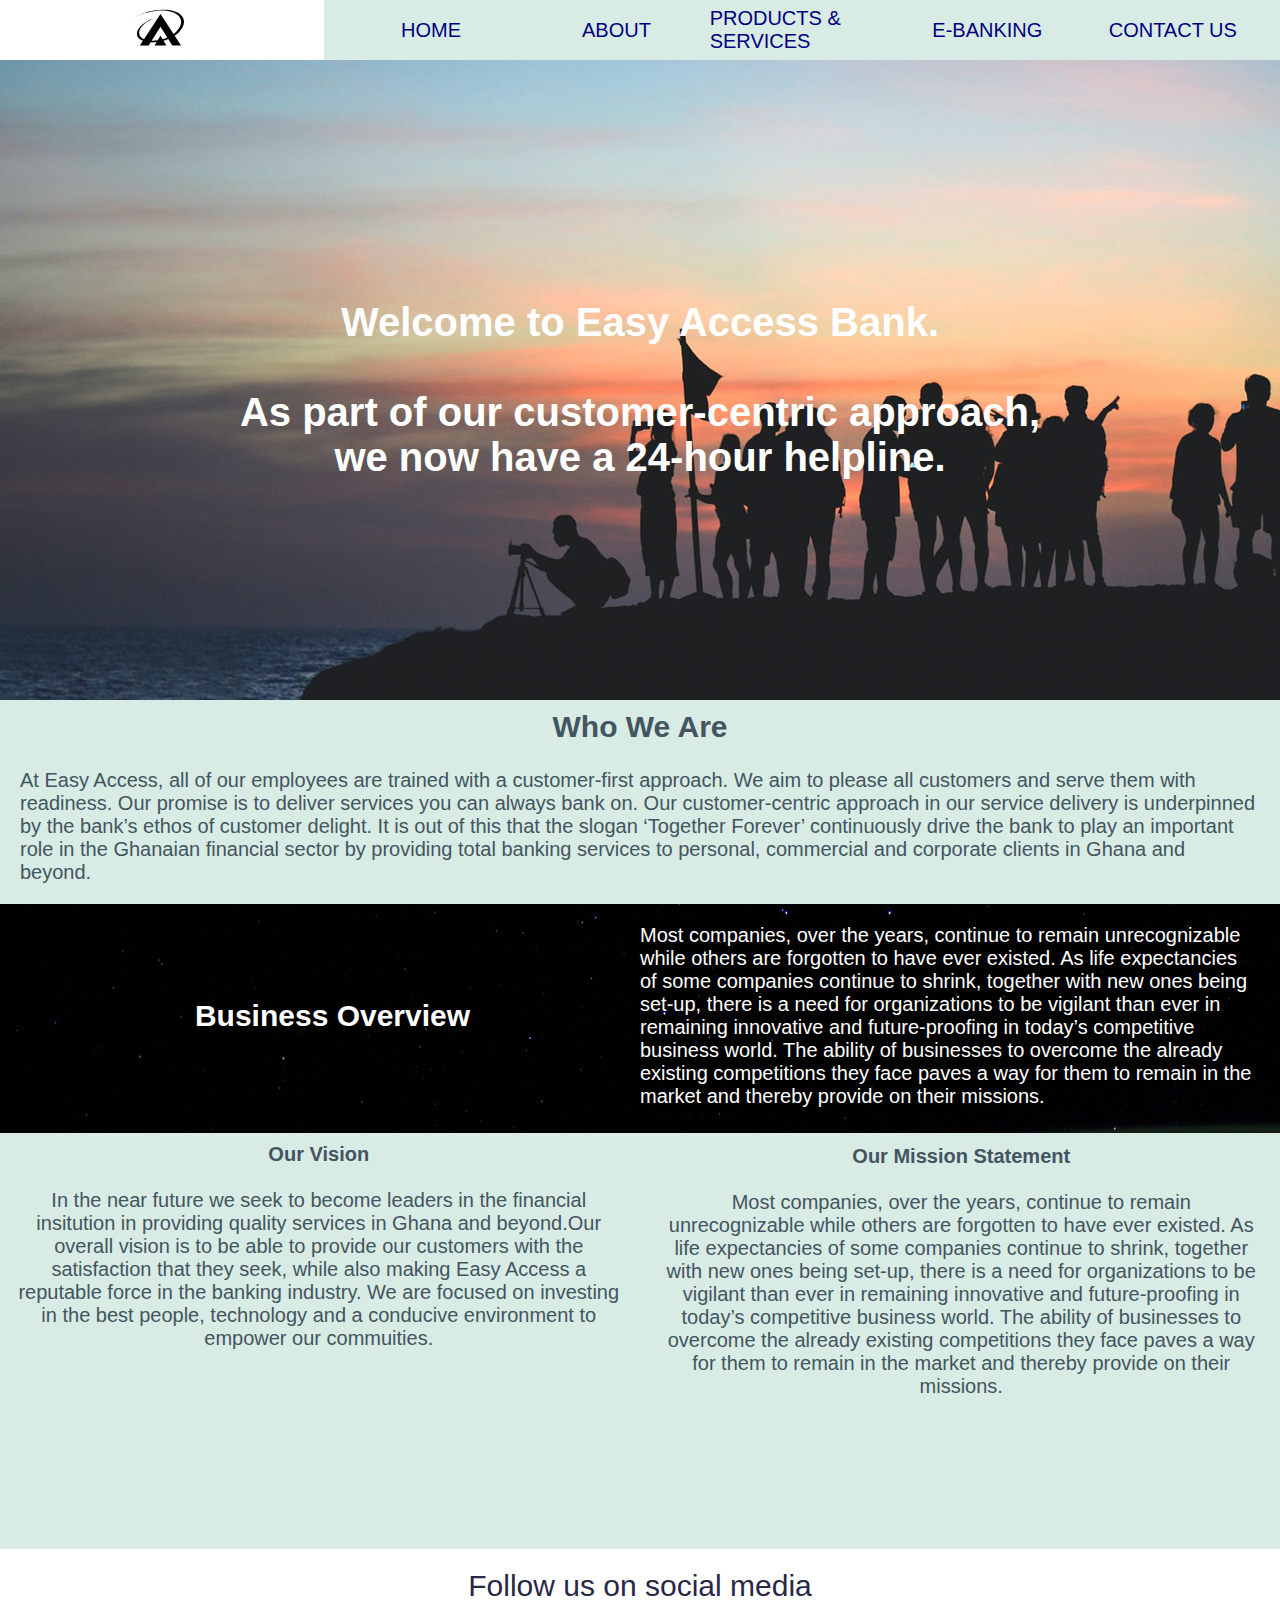
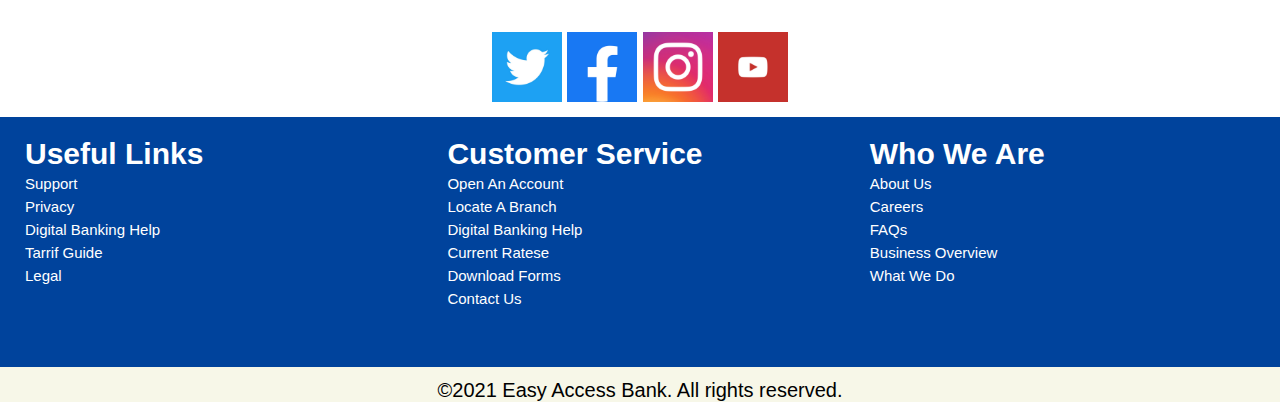
==== about.html @ 4dbd1060 "font family change" ====
<!DOCTYPE html>
<html lang="en">

<head>
    <meta charset="UTF-8">
    <meta http-equiv="X-UA-Compatible" content="IE=edge">
    <meta name="viewport" content="width=device-width, initial-scale=1.0">
    <title>About Us</title>
    <link rel="stylesheet" href="css/about.css">
    <link rel="stylesheet" href="css/styles3.css">
    <link rel="stylesheet" href="css/styles.css">
    <link rel="stylesheet" href="css/styles2.css">

</head>

<body>
    <!-- NAV -->
    <div class="container">
        <div class="navigation">
            <div class="nav-bar"> <a href="index.html">
                <img src="assets/easyaccess.svg" alt="easyaccess logo" class="logo"> </a>
                <!-- <div class="nav-amali">
                    <p id="amali">EASY ACCESS BANK </p>
                </div> -->
            </div>
            <div class="nav-menu">
                <div class="menu-1"> <a href="index.html"> HOME</a></div>
                <div class="menu-2"><a href="about.html">ABOUT</a></div>
                <div class="menu-3"><a href="product.html">PRODUCTS & SERVICES</a></div>
                <div class="menu-4"><a href="ebanking.html">E-BANKING</a></div>
                <div class="menu-5"><a href="contact.html">CONTACT US</a></div>
            </div>
        </div>
        <!-- End of Nav -->
    </div>
    <div class="wel-container">
        <p><strong>Welcome to Easy Access Bank. <br> <br> As part of our customer-centric approach,
             <br> we now have a 24-hour helpline.</strong></p>
        <!-- <div class="cover-pic">
            <img src="assets/aboutus.jpg" alt="">
        </div> -->
    </div>
    <div class="aboutpic">
        <!-- <img src="assets/aboutus_wide.jpg" alt=""> -->
    </div>
    <div class="overview2">
        <h2>Who We Are</h2> <br>
        <p id="mc" >
            At Easy Access, all of our employees are trained with a customer-first approach.
            We aim to please all customers and serve them with readiness. Our promise is to deliver services 
            you can always bank on. Our customer-centric approach in our service delivery is 
            underpinned by the bank’s ethos of customer delight. It is out of this that the slogan 
            ‘Together Forever’ continuously drive the bank to play an important role in the Ghanaian 
            financial sector by providing total banking services to personal, 
            commercial and corporate clients in Ghana and beyond.
        </p>
     
    </div>
    <div class="overview">
        <h2>Business Overview</h2>
        <p id="mc1" >
            Most companies, over the years, continue to remain unrecognizable while others are forgotten
            to have ever existed. As life expectancies of some companies continue to shrink, together with
            new ones being
            set-up, there is a need for organizations to be vigilant than ever in remaining innovative and
            future-proofing
            in today’s competitive business world. The ability of businesses to overcome the already
            existing competitions
            they face paves a way for them to remain in the market and thereby provide on their missions.
        </p>
    </div>
    <div class="overview3">
        <p id="vish">
             <strong>Our Vision</strong> <br><br>
             In the near future we seek to become leaders in the financial insitution in providing quality
             services in Ghana and beyond.Our overall vision is to be able to provide our customers with 
             the satisfaction that they seek, while also making Easy Access a reputable force in the banking industry.
             We are focused on investing in the best people, technology and a conducive environment to empower our commuities.
            </p>

        <p id="mc3" >
            <strong>Our Mission Statement</strong> <br> <br>
            Most companies, over the years, continue to remain unrecognizable while others are forgotten
            to have ever existed. As life expectancies of some companies continue to shrink, together with
            new ones being
            set-up, there is a need for organizations to be vigilant than ever in remaining innovative and
            future-proofing
            in today’s competitive business world. The ability of businesses to overcome the already
            existing competitions
            they face paves a way for them to remain in the market and thereby provide on their missions.
        </p>
    </div>
    <div class="mng-team">
        <div class="ceo">
            <img src="assets/" alt="">
        </div>
    </div>

                <!-- Social Media Links -->
                <div class="social-media">
                    <h2>Follow us on social media</h2><br>
                    <img src="assets/twitter-logo.jfif">
                    <img src="assets/facebook-logo.jfif">
                    <img src="assets/instagram-logo.jfif">
                    <img src="assets/youtube-logo.png">
                </div>
                <!-- FOOTER -->
                <footer>
                    <div class="footer-wrapper">
                        <div class="single-footer">
                            <h2>Useful Links</h2>
                            <ul>
                                <li><a href="#">Support</a> </li>
                                <li><a href="#">Privacy</a> </li>
                                <li><a href="#">Digital Banking Help</a> </li>
                                <li><a href="#">Tarrif Guide</a></li>
                                <li><a href="#">Legal</a> </li>
                            </ul>
                        </div>
                        <div class="single-footer">
                            <h2>Customer Service</h2>
                            <ul>
                                <li><a href="#"> Open An Account</a> </li>
                                <li><a href="#">Locate a Branch</a> </li>
                                <li><a href="#">Digital Banking Help</a> </li>
                                <li><a href="#">Current Ratese</a></li>
                                <li><a href="#">Download Forms</a> </li>
                                <li><a href="#">Contact Us</a> </li>
                            </ul>
                        </div>
        
                        <div class="single-footer">
                            <h2>Who We Are </h2>
                            
                            <ul class="footer-right">
                                <li><a href="#">About us</a></li>
                                <li><a href="#">Careers</a></li>
                                <li><a href="#">FAQs</a></li>
                                <li><a href="#">Business Overview</a></li>
                                <li><a href="#">What We Do</a></li>
                            </ul 
                        </div>    
                        </div>
    
                </footer>
                <!-- END OF FOOTER -->
    
                <div class="rights">
                   <p> ©2021 Easy Access Bank. All rights reserved.</p>
                </div>
    
    
    
            <script src="js/script.js"></script>
        </body>

</html>
---- css/about.css ----
*{
    /* removes default styles */
    margin: 0;
    padding: 0;
    box-sizing: border-box;
}
body{
    font-family: -apple-system, BlinkMacSystemFont, 'Segoe UI', Roboto, Oxygen, Ubuntu, Cantarell, 
    'Open Sans', 'Helvetica Neue', sans-serif;
    font-size: 20px;
    width: 100%;
    min-height: 100vh;
}
.container{
    display: grid;
    width: 100%;
    /* do not set height cos it is a grid, 
    the more content you add, the page will simply adjust */

}
.logo{
    /* border: 1px solid white; */
    width: 50px;
    margin-left: 0rem;

}

[class^="nav-"]{
    background-color:#00439c;
    display: grid;
    place-items: center;
    place-content: center;
}
.navigation{
    display: grid;
    gap: 5px;
    grid-template-columns: 1fr 3fr ;
    grid-template-rows: 60px;
    background-color:#00439c;
    color: white;
    cursor: pointer;
    position: fixed;
    z-index: 1;
    width: 100%;
    /* border: 1px solid yellow; */
}
.navbar{
    width: 100%;
    height: 100%;
    /* background-color: #00439c; */
}
.nav-amali{
    display: inline-block;
    width: 120px;
    height: 90%;

}
.nav-amali > p {
    font-size: 15px;
    /* border: 1px solid white; */
    margin-top: 1px;
    font-family: -apple-system, BlinkMacSystemFont, 'Segoe UI', Roboto, Oxygen, Ubuntu, Cantarell, 
    'Open Sans', 'Helvetica Neue', sans-serif;
    font-weight: 5em;
    /* border: 1px soid white; */
}

.nav-menu{
    /* border: 3px solid blue; */
    display: grid;
    gap: 10px;
    grid-template-columns: repeat(6,1fr); 
    width: 100%;
    padding: 15px;
    place-items: center;
    background-color: #d8ebe4;
    cursor: pointer;
}
.nav-menu a{
    text-decoration: none;
    color: navy;
}
.nav-menu a:hover {
    color: white;
}
.nav-menu > div{
    font-family: -apple-system, BlinkMacSystemFont, 'Segoe UI', Roboto, Oxygen, Ubuntu, Cantarell, 
    'Open Sans', 'Helvetica Neue', sans-serif;
    font-weight: 5em;
    border: 1px soid white;
}

/* main body */
.wel-container{
    padding-top: 300px;
    background-image: url("../assets/slide_1.jpg");
    background-repeat: no-repeat;
    height: 700px;
    text-align: center;
    width: 100%;
}

.wel-container p{
    font-family: -apple-system, BlinkMacSystemFont, 'Segoe UI', Roboto, Oxygen, Ubuntu, Cantarell, 
    'Open Sans', 'Helvetica Neue', sans-serif;
    /* color:#1e212d; */
    color: white;
    font-size: 2em;
    /* border: 1px solid white; */
}
.overview{
    display: grid;
    grid-template-columns: 1fr 1fr;
}

.overview{
    background-image: url("../assets/slide_2.jpg");
    margin-top: 0;
    display: grid;
    padding: 20px 25px 25px 25px;
    width: 100%;
    grid-template-columns: repeat(2,1fr);
    /* border: 1px solid red; */
    place-items: center;
    place-content: center;

}
.overview h2 {
    font-family: -apple-system, BlinkMacSystemFont, 'Segoe UI', Roboto, Oxygen, Ubuntu, Cantarell, 
    'Open Sans', 'Helvetica Neue', sans-serif;
    color:white;
}

#mc1{
    /* border: 1px solid yellow; */
    font-family: -apple-system, BlinkMacSystemFont, 'Segoe UI', Roboto, Oxygen, Ubuntu, Cantarell, 
    'Open Sans', 'Helvetica Neue', sans-serif;
    color: white;
}
.overview2{
    margin-top: 0;
    display: grid;
    background-color: #d8ebe4;
    grid-template-columns: 1fr;
    /* border: 1px solid red; */
    place-items: center;
    place-content: center;
    padding:  10px 10px 10px;
}
#mc{
    margin-top: 0;
    font-family: -apple-system, BlinkMacSystemFont, 'Segoe UI', Roboto, Oxygen, Ubuntu, Cantarell, 
    'Open Sans', 'Helvetica Neue', sans-serif;
    color : #435560;
    padding: 2px 10px 10px 10px;
}
.overview2 h2 {
    font-family: -apple-system, BlinkMacSystemFont, 'Segoe UI', Roboto, Oxygen, Ubuntu, Cantarell, 
    'Open Sans', 'Helvetica Neue', sans-serif;
    color: #435560;
    /* border-bottom: 1px;
    border-bottom: 2px dotted;
    border-bottom: medium dashed blue; */
    /* border-bottom: thin;
    list-style: cross-fade();
    border-bottom: 2px solid #888; */
}
.overview2 p{
    font-family: -apple-system, BlinkMacSystemFont, 'Segoe UI', Roboto, Oxygen, Ubuntu, Cantarell, 
    'Open Sans', 'Helvetica Neue', sans-serif;
    color: navy;
}
.overview3{
    display: grid;
    grid-template-columns: repeat(2,1fr);
    gap: 25px;
    background-color: #d8ebe4;
    padding: 10px 10px 10px 10px;
    place-content: center;
}
#vish{
    color:#435560;
    font-family: -apple-system, BlinkMacSystemFont, 'Segoe UI', Roboto, Oxygen, Ubuntu, Cantarell, 
    'Open Sans', 'Helvetica Neue', sans-serif;
    text-align: center;

}


#mc3{
    margin-top: 0;
    text-align: center;
    font-family: -apple-system, BlinkMacSystemFont, 'Segoe UI', Roboto, Oxygen, Ubuntu, Cantarell, 
    'Open Sans', 'Helvetica Neue', sans-serif;
    color : #435560;
    padding: 2px 10px 10px 10px;
}
.mng-team{
    display: grid;
    grid-template-columns: repeat(2,1fr);
    grid-template-rows: repeat(2,1fr);
    gap: 25px;
    background-color: #d8ebe4;
    padding: 10px 10px 10px 10px;
    place-content: center;
    padding-top: 50px;
    padding-bottom: 10px;
}
---- css/styles3.css ----
/* Landing page footer */
.footer-wrapper{
    margin: 5px auto;
    /* margin-left: 100px; */
    padding-top: 20px;
    width: 100%;

}
.single-footer{
    width: 33%;
    float: left;
    text-align: left;
    color:#fff;
}
.single-footer ul{
    margin: 0;
    padding: 0;
    list-style: none;
}
.single-footer ul a{
    text-transform: capitalize;
    text-decoration: none;
    color:#fff;
    font-size :15px;
}
footer{
    width: 100%;
    height: 250px;
    bottom: 0;
    background:#00439c;
}
.single-footer{
   padding-left: 25px;
}
.single-footer ul li a {
    font-family: -apple-system, BlinkMacSystemFont, 'Segoe UI', Roboto, Oxygen, Ubuntu, Cantarell, 
    'Open Sans', 'Helvetica Neue', sans-serif;
}
h2{
    font-family: -apple-system, BlinkMacSystemFont, 'Segoe UI', Roboto, Oxygen, Ubuntu, Cantarell, 
    'Open Sans', 'Helvetica Neue', sans-serif;
    
}

.social-media{
    text-align: center;
    /* border: 1px solid violet; */
    padding: 5px 5px 5px 5px ;
    background-color: white;
    margin-top: 0px;
}
.social-media img{
    height: 70px;
    display: inline-block;
    margin-top: 5px;
    cursor: pointer;
}
.social-media h2{
    font-family: -apple-system, BlinkMacSystemFont, 'Segoe UI', Roboto, Oxygen, Ubuntu, Cantarell, 
    'Open Sans', 'Helvetica Neue', sans-serif;
    color: #282846;
    height: 40px ;
    font-weight: 400;
    font-style: normal;
    margin: 5px;
    font-size: 30px;
    padding: 10px 15px 0;
    /* border: 1px solid red; */
}



.rights{
    background-color: #f7f7e8;
    text-align: center;
    padding-top:12px;
    font-family: -apple-system, BlinkMacSystemFont, 'Segoe UI', Roboto, Oxygen, Ubuntu, Cantarell, 
    'Open Sans', 'Helvetica Neue', sans-serif;
}
---- css/styles.css ----
/* NAVIGATION , HEADER */

*{
    /* removes default styles */
    margin: 0;
    padding: 0;
    box-sizing: border-box;
    /* border: 1px solid yellow; */
}
body{
    font-family: -apple-system, BlinkMacSystemFont, 'Segoe UI', Roboto, Oxygen, Ubuntu, Cantarell, 
    'Open Sans', 'Helvetica Neue', sans-serif;
    font-size: 20px;
    width: 100%;
    min-height: 100vh;
}
.container{
    display: grid;
    grid-template-columns: 1fr;
    /* do not set height cos it is a grid, 
    the more content you add, the page will simply adjust */

}
.logo{
    /* border: 1px solid white; */
    width: 50px;
    text-align: center;

}

[class^="nav-"]{
    background-color:white;
    display: grid;
    place-items: center;
    place-content: center;
}
.navigation{
    display: grid;
    gap: 5px;
    grid-template-columns: 1fr 3fr ;
    grid-template-rows: 60px;
    background-color: white;
    color: white;
    cursor: pointer;
    position: fixed;
    z-index: 1;
    width: 100%;
    /* border: 1px solid yellow; */
}
.navbar{
    width: 100%;
    height: 100%;
}
.nav-amali{
    display: inline-block;
    width: 120px;
}
.nav-amali > p {
    font-size: 15px;
    /* border: 1px solid white; */
    margin-top: 1px;
    font-family: -apple-system, BlinkMacSystemFont, 'Segoe UI', Roboto, Oxygen, Ubuntu, Cantarell, 
    'Open Sans', 'Helvetica Neue', sans-serif;
    font-weight: 5em;
    /* border: 1px soid white; */

}

.nav-menu{
    /* border: 3px solid blue; */
    display: grid;
    gap: 1px;
    grid-template-columns: repeat(5,1fr); 
    width: 100%;
    padding: 15px;
    place-items: center;
    background-color: #d8ebe4;
    cursor: pointer;
}
.nav-menu a{
    text-decoration: none;
    color: navy;
}
/* .nav-menu a:hover {
    color: white;
} */
.nav-menu > div{
    font-family: -apple-system, BlinkMacSystemFont, 'Segoe UI', Roboto, Oxygen, Ubuntu, Cantarell, 
    'Open Sans', 'Helvetica Neue', sans-serif;
    font-weight: 5em;
    border: 1px soid white;
}
---- css/styles2.css ----
/* MAIN BODY, LANDING PAGE */
.main-body{
    display: grid;
    margin-right: 0%;
    place-items: center;
    width: auto;
    /* border: 2px solid yellow; */
}
.slide-container{
    width: 100%;
    margin: auto;
    /* overflow: hidden; */
}
.img-slides{
    display: flex;
    width: 100%;
    height: 40%;
}
.intro{
    /* border: 1px solid yellow; */
    display: inline-block;
    padding: 15px ;
    margin: 15px 0px 10px 0px;
    place-content: center;
    background-color: #d8ebe4;
    /* box-shadow: tomato; */
}
.intro p{
    font-family: -apple-system, BlinkMacSystemFont, 'Segoe UI', Roboto, Oxygen, Ubuntu, Cantarell, 
    'Open Sans', 'Helvetica Neue', sans-serif;
    color:#435560;
}

#bankw{
    -webkit-user-select: none;
    -moz-user-select: none;
    -ms-user-select: none;
    user-select: none;
    text-decoration: none;
    cursor: pointer;
    display: inline-block;
    padding: 8px 25px;
    margin: 5px 5px 0px 545px;
    color: #282846;
    transition: 0.3s ease;
    border-radius: 20px;
    font-size: 1rem;
    border: 2px solid #282846;
    place-items: center;
}
/* .get2btn{
    margin: 20px;
 }  */

 #bankw a {
     text-decoration: none;
 }
 #bankw a:hover{
     color: blue;
    
 }
 #bankw:hover{
    border-left: 5px solid #214151;
 }
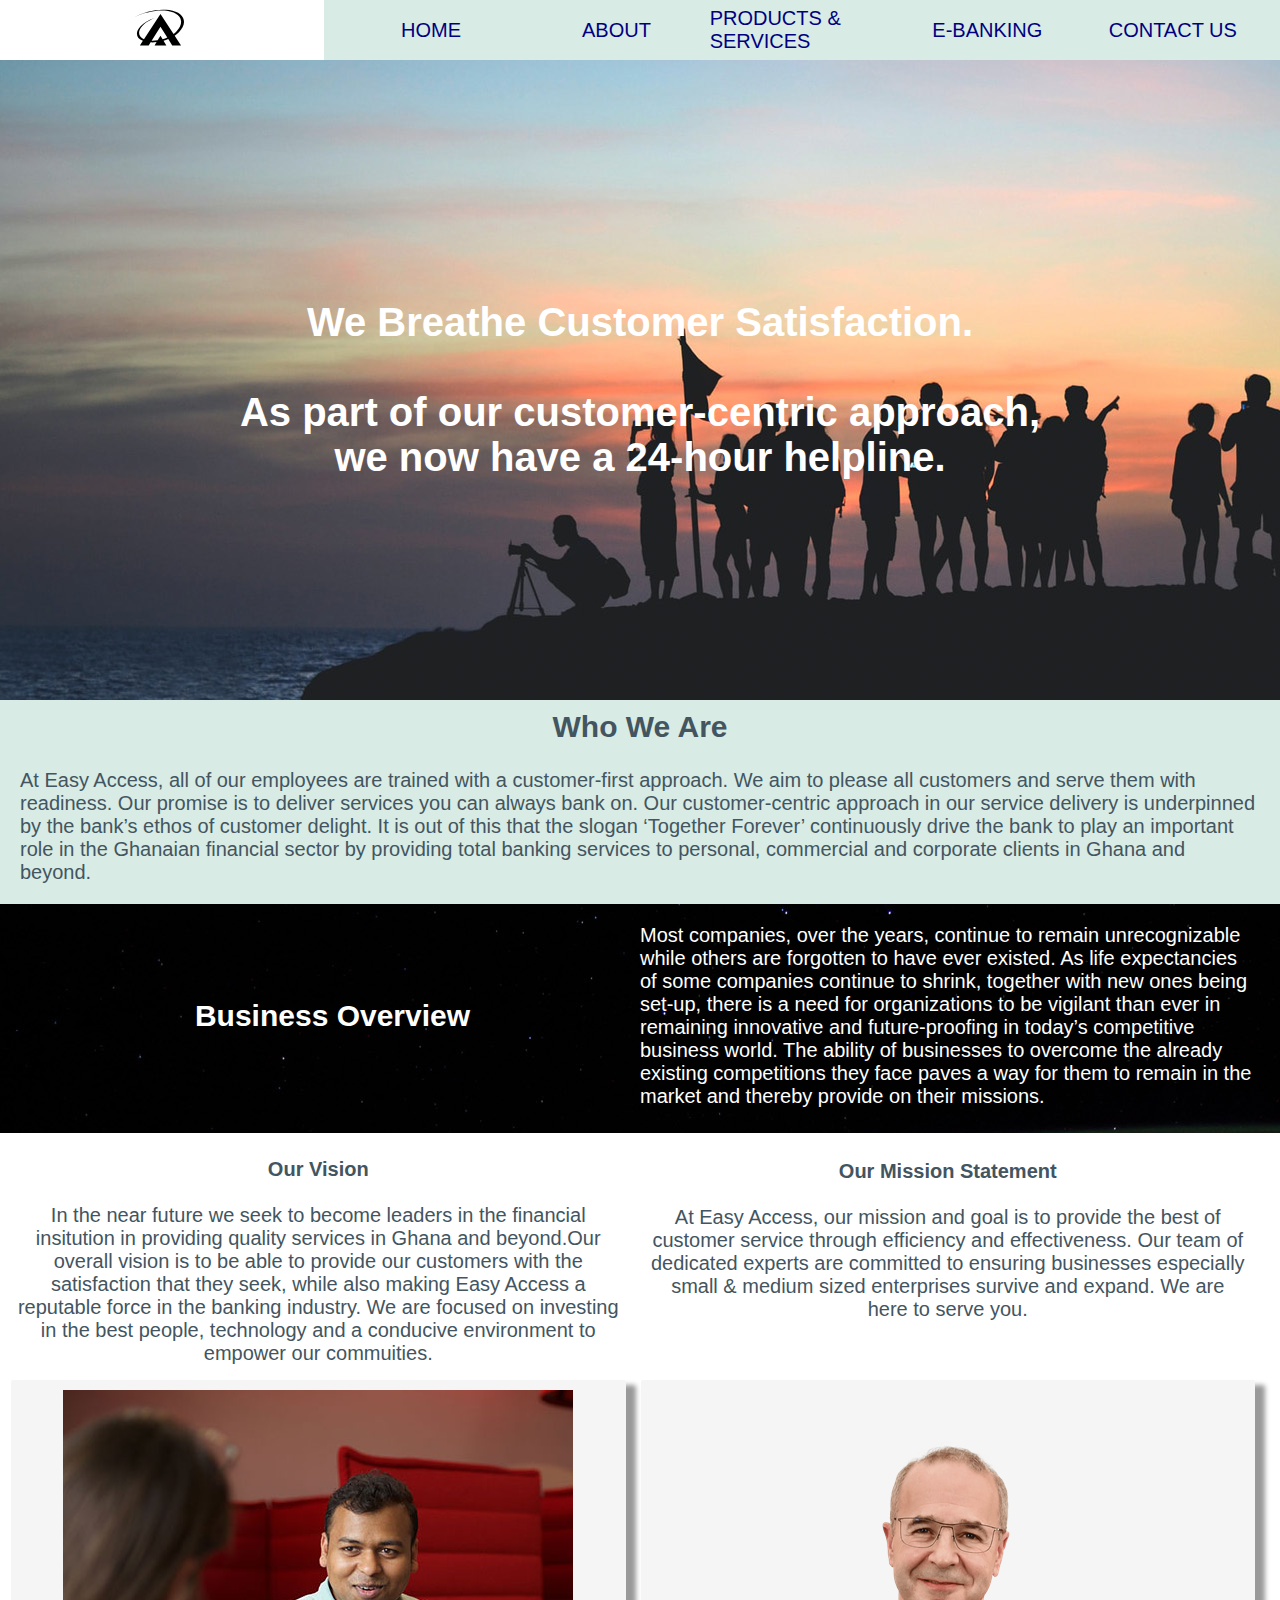
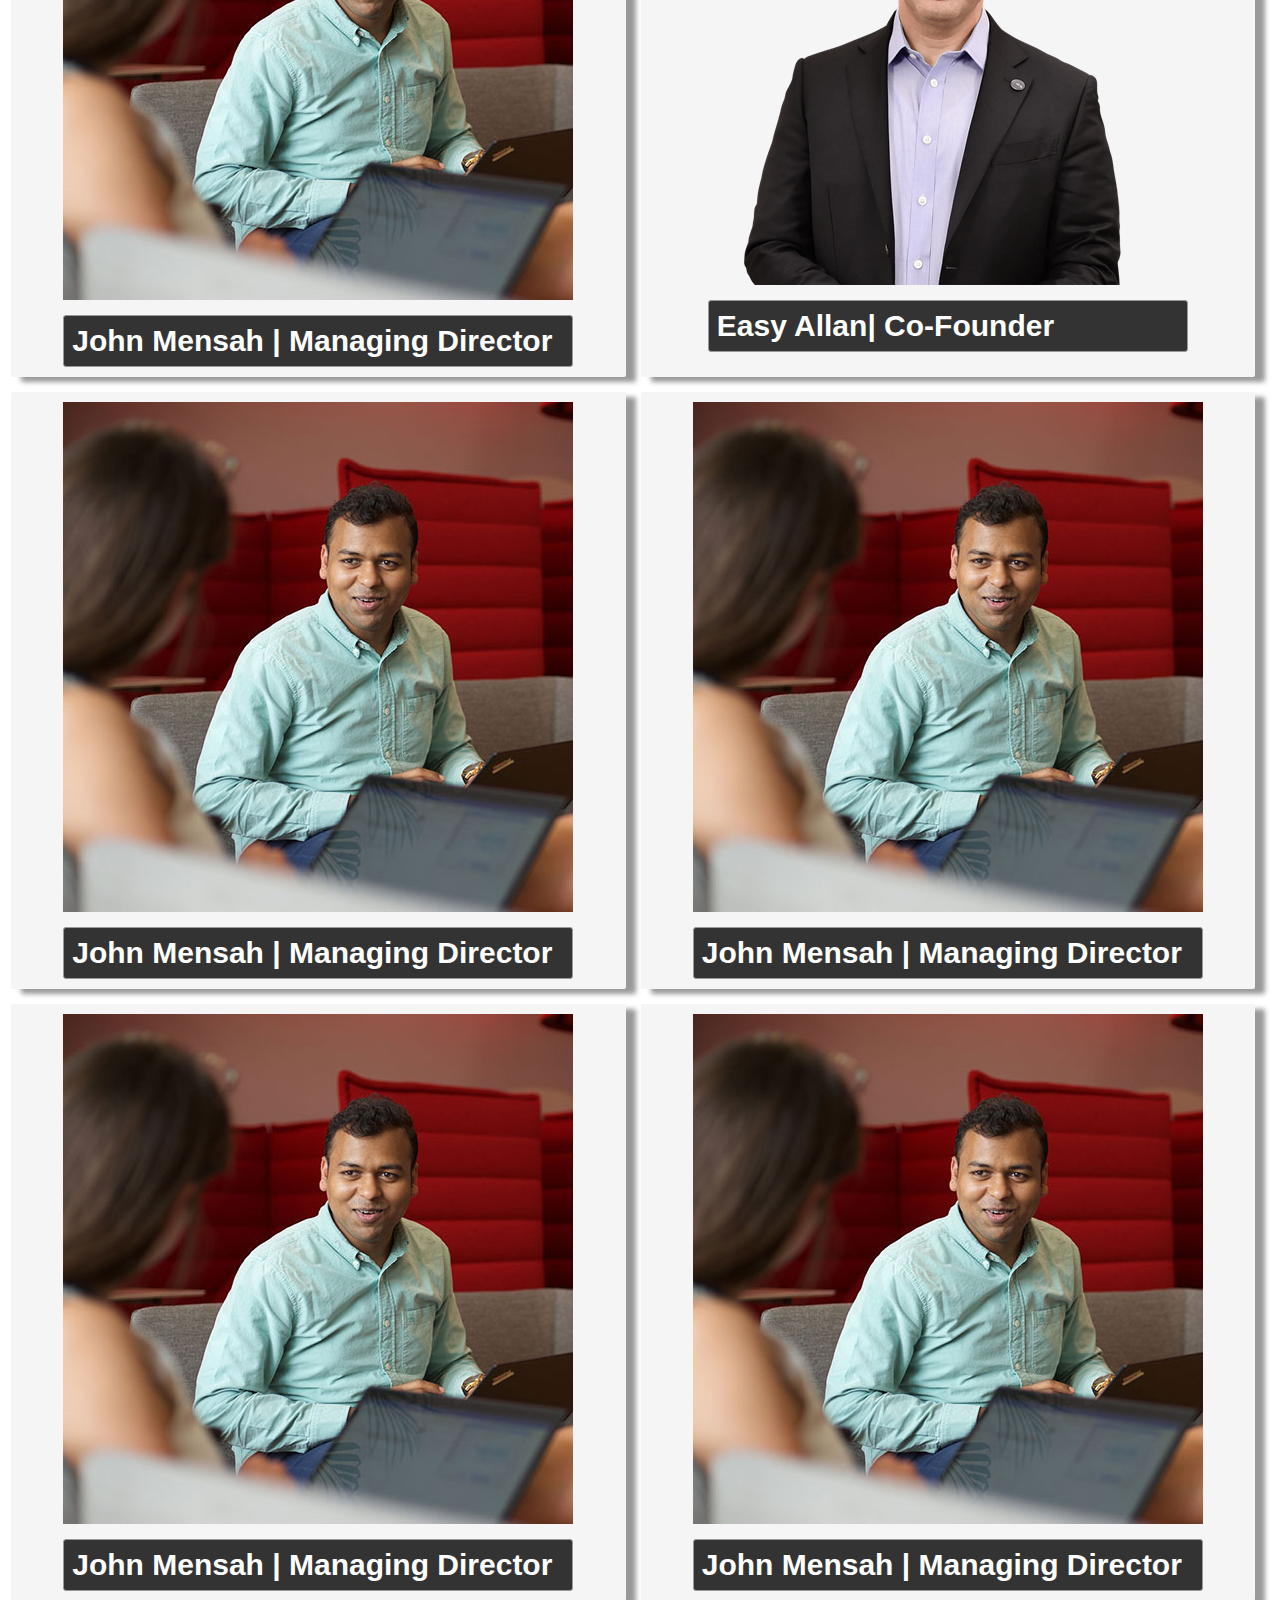
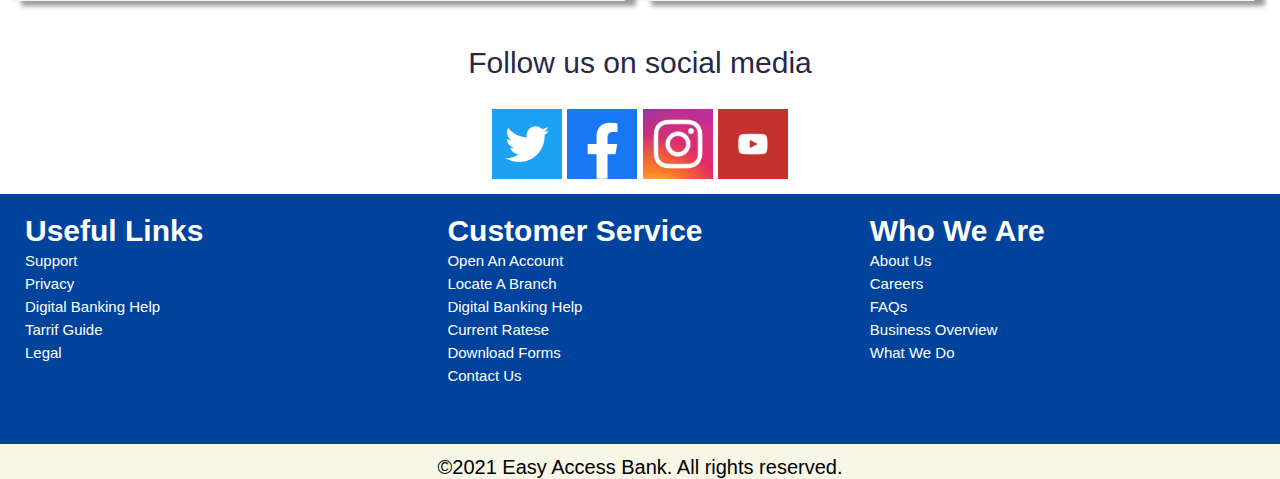
==== commit 91e0d8b6: "updates to about page" ====
--- a/about.html
+++ b/about.html
@@ -34,7 +34,7 @@
         <!-- End of Nav -->
     </div>
     <div class="wel-container">
-        <p><strong>Welcome to Easy Access Bank. <br> <br> As part of our customer-centric approach,
+        <p><strong>We Breathe Customer Satisfaction. <br> <br> As part of our customer-centric approach,
              <br> we now have a 24-hour helpline.</strong></p>
         <!-- <div class="cover-pic">
             <img src="assets/aboutus.jpg" alt="">
@@ -80,20 +80,35 @@
 
         <p id="mc3" >
             <strong>Our Mission Statement</strong> <br> <br>
-            Most companies, over the years, continue to remain unrecognizable while others are forgotten
-            to have ever existed. As life expectancies of some companies continue to shrink, together with
-            new ones being
-            set-up, there is a need for organizations to be vigilant than ever in remaining innovative and
-            future-proofing
-            in today’s competitive business world. The ability of businesses to overcome the already
-            existing competitions
-            they face paves a way for them to remain in the market and thereby provide on their missions.
+            At Easy Access, our mission and goal is to  provide the best of customer service through
+            efficiency and effectiveness. Our team of  dedicated experts are committed  to ensuring 
+            businesses especially small & medium sized enterprises survive and expand. We are here to serve you.
         </p>
-    </div>
-    <div class="mng-team">
-        <div class="ceo">
-            <img src="assets/" alt="">
+        <div class="md">
+            <img src="assets/md.jpg" alt="">
+            <div class="team-title"><h2> John Mensah | Managing Director </h2></div>
         </div>
+        <div class="md">
+            <img  src="assets/founder.png" alt="">
+            <div class="team-title"><h2> Easy Allan| Co-Founder </h2></div>
+        </div>
+        <div class="md">
+            <img src="assets/md.jpg" alt="">
+            <div class="team-title"><h2> John Mensah | Managing Director </h2></div>
+        </div>
+        <div class="md">
+            <img src="assets/md.jpg" alt="">
+            <div class="team-title"><h2> John Mensah | Managing Director </h2></div>
+        </div>
+        <div class="md">
+            <img src="assets/md.jpg" alt="">
+            <div class="team-title"><h2> John Mensah | Managing Director </h2></div>
+        </div>
+        <div class="md">
+            <img src="assets/md.jpg" alt="">
+            <div class="team-title"><h2> John Mensah | Managing Director </h2></div>
+        </div>
+
     </div>
 
                 <!-- Social Media Links -->
--- a/css/about.css
+++ b/css/about.css
@@ -1,97 +1,4 @@
-
-*{
-    /* removes default styles */
-    margin: 0;
-    padding: 0;
-    box-sizing: border-box;
-}
-body{
-    font-family: -apple-system, BlinkMacSystemFont, 'Segoe UI', Roboto, Oxygen, Ubuntu, Cantarell, 
-    'Open Sans', 'Helvetica Neue', sans-serif;
-    font-size: 20px;
-    width: 100%;
-    min-height: 100vh;
-}
-.container{
-    display: grid;
-    width: 100%;
-    /* do not set height cos it is a grid, 
-    the more content you add, the page will simply adjust */
-
-}
-.logo{
-    /* border: 1px solid white; */
-    width: 50px;
-    margin-left: 0rem;
-
-}
-
-[class^="nav-"]{
-    background-color:#00439c;
-    display: grid;
-    place-items: center;
-    place-content: center;
-}
-.navigation{
-    display: grid;
-    gap: 5px;
-    grid-template-columns: 1fr 3fr ;
-    grid-template-rows: 60px;
-    background-color:#00439c;
-    color: white;
-    cursor: pointer;
-    position: fixed;
-    z-index: 1;
-    width: 100%;
-    /* border: 1px solid yellow; */
-}
-.navbar{
-    width: 100%;
-    height: 100%;
-    /* background-color: #00439c; */
-}
-.nav-amali{
-    display: inline-block;
-    width: 120px;
-    height: 90%;
-
-}
-.nav-amali > p {
-    font-size: 15px;
-    /* border: 1px solid white; */
-    margin-top: 1px;
-    font-family: -apple-system, BlinkMacSystemFont, 'Segoe UI', Roboto, Oxygen, Ubuntu, Cantarell, 
-    'Open Sans', 'Helvetica Neue', sans-serif;
-    font-weight: 5em;
-    /* border: 1px soid white; */
-}
-
-.nav-menu{
-    /* border: 3px solid blue; */
-    display: grid;
-    gap: 10px;
-    grid-template-columns: repeat(6,1fr); 
-    width: 100%;
-    padding: 15px;
-    place-items: center;
-    background-color: #d8ebe4;
-    cursor: pointer;
-}
-.nav-menu a{
-    text-decoration: none;
-    color: navy;
-}
-.nav-menu a:hover {
-    color: white;
-}
-.nav-menu > div{
-    font-family: -apple-system, BlinkMacSystemFont, 'Segoe UI', Roboto, Oxygen, Ubuntu, Cantarell, 
-    'Open Sans', 'Helvetica Neue', sans-serif;
-    font-weight: 5em;
-    border: 1px soid white;
-}
-
-/* main body */
+/* about main body */
 .wel-container{
     padding-top: 300px;
     background-image: url("../assets/slide_1.jpg");
@@ -174,9 +81,10 @@
 .overview3{
     display: grid;
     grid-template-columns: repeat(2,1fr);
-    gap: 25px;
-    background-color: #d8ebe4;
-    padding: 10px 10px 10px 10px;
+    gap: 15px;
+    background-color: white;
+    padding: 15px 15px 15px 1px;
+    margin: 10px;
     place-content: center;
 }
 #vish{
@@ -207,3 +115,25 @@
     padding-top: 50px;
     padding-bottom: 10px;
 }
+.md{
+    display: grid;
+    gap: 5px;
+    padding: 10px 10px 10px 10px ;
+    place-content: center;
+    background-color: whitesmoke ;
+    border-radius: 2px;
+    box-shadow: 10px 5px 5px#999;
+}
+.team-title{
+    margin-top: 10px;
+    /* border: 1px solid black; */
+    padding-left: 15px;
+    border: 1px solid #999;
+    border-radius: 3px;
+    background-color: #333;
+    color: #fff;
+    padding: .5rem;
+}
+#adw{
+    width: 450px;
+}
--- a/css/styles3.css
+++ b/css/styles3.css
@@ -1,4 +1,4 @@
-/* Landing page footer */
+/*  footer */
 .footer-wrapper{
     margin: 5px auto;
     /* margin-left: 100px; */
--- a/css/styles.css
+++ b/css/styles.css
@@ -81,9 +81,11 @@
     text-decoration: none;
     color: navy;
 }
-/* .nav-menu a:hover {
-    color: white;
-} */
+.nav-menu a:hover {
+    background-color: whitesmoke;
+    color: navy;
+    border-radius: 10px;
+}
 .nav-menu > div{
     font-family: -apple-system, BlinkMacSystemFont, 'Segoe UI', Roboto, Oxygen, Ubuntu, Cantarell, 
     'Open Sans', 'Helvetica Neue', sans-serif;
